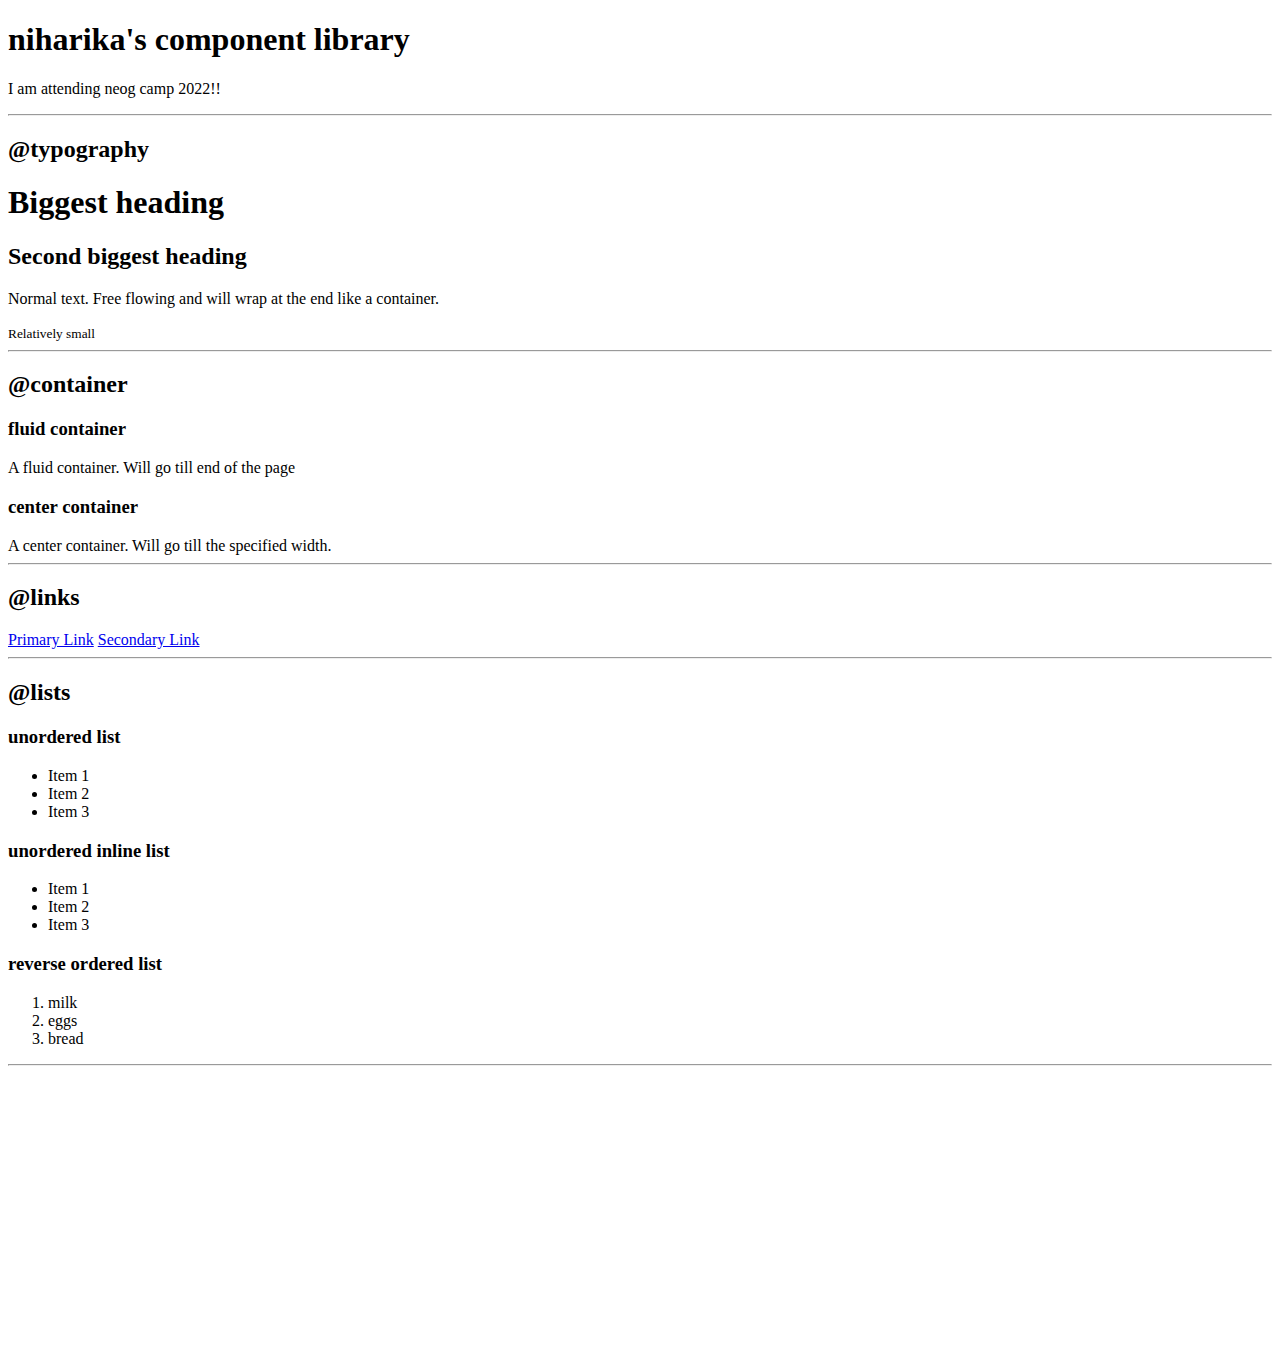
==== index.html @ 6e3919a4 "upto lists" ====
<!DOCTYPE html>
<html lang="en">
<head>
    <meta charset="UTF-8">
    <meta http-equiv="X-UA-Compatible" content="IE=edge">
    <meta name="viewport" content="width=device-width, initial-scale=1.0">
    <title>neog 2 practise</title>
</head>
<body>
    <h1>niharika's component library</h1>
    <p>I am attending neog camp 2022!!</p>

    <hr>

    <h2>@typography</h2>

    <h1>Biggest heading</h1>
    <h2>Second biggest heading</h2>
    <p>Normal text. Free flowing and will wrap at the end like a container.</p>
    <small>Relatively small</small>

    <hr>

    <h2>@container</h2>
    
    <h3>fluid container</h3>
    <div>A fluid container. Will go till end of the page</div>

    <h3>center container</h3>
    <div>A center container. Will go till the specified width.</div>

    <hr>

    <h2>@links</h2>

    <a href="/">Primary Link</a>
    <a href="/">Secondary Link</a>

    <hr>

    <h2>@lists</h2>

    <h3>unordered list</h3>

    <ul>
        <li>Item 1</li>
        <li>Item 2</li>
        <li>Item 3</li>
    </ul>

    <h3>unordered inline list</h3>

    <ul>
        <li>Item 1</li>
        <li>Item 2</li>
        <li>Item 3</li>
    </ul>

    <h3>reverse ordered list</h3>

    <ol>
        <li>milk</li>
        <li>eggs</li>
        <li>bread</li>
    </ol>

    <hr>

<div style="height: 30vh;"></div>
</body>
</html>
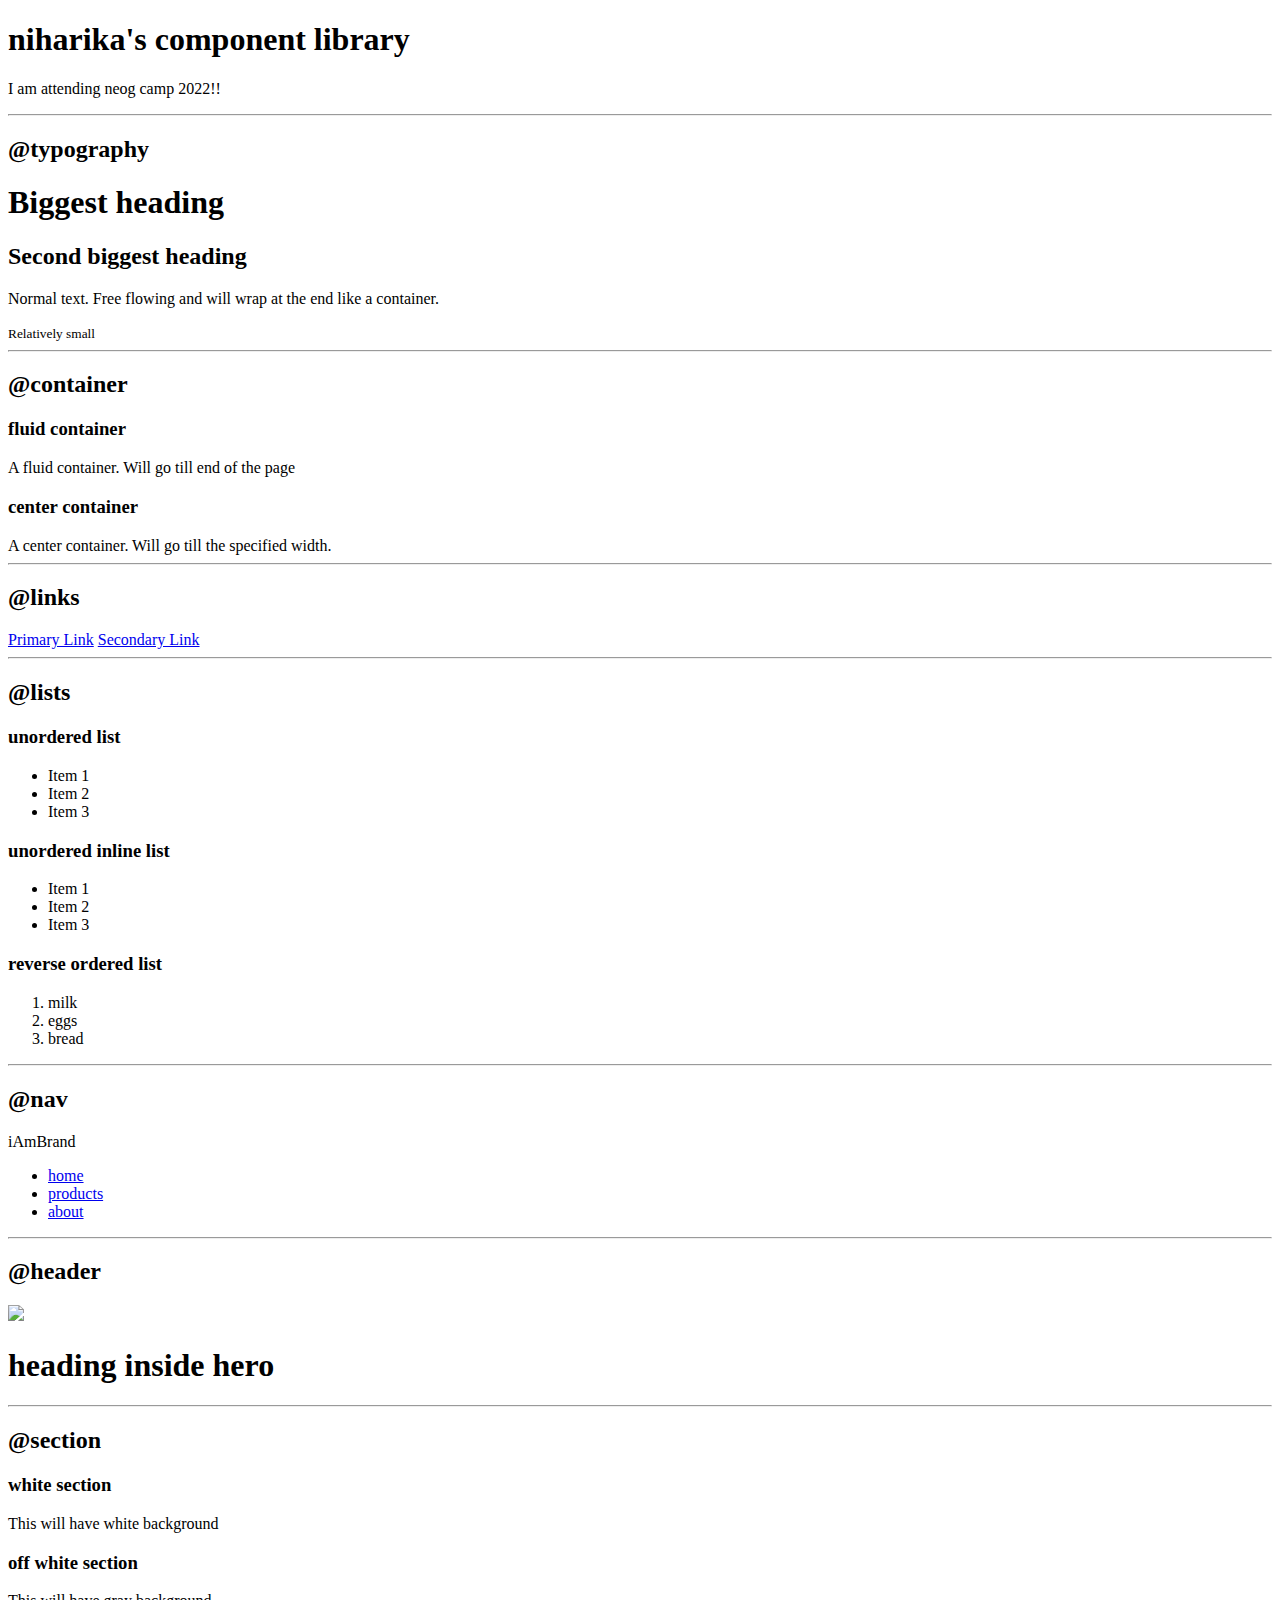
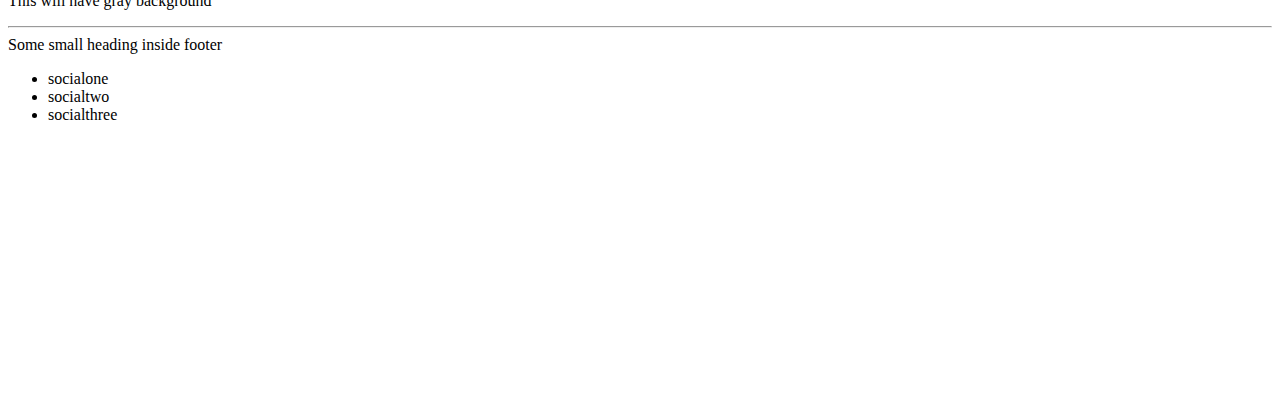
==== commit edf6e2ff: "upto footers (html done)" ====
--- a/index.html
+++ b/index.html
@@ -66,6 +66,55 @@
 
     <hr>
 
-<div style="height: 30vh;"></div>
+    <h2>@nav</h2>
+
+    <div>iAmBrand</div>
+    <ul>
+        <li>
+            <a href="/">home</a>
+        </li>
+        <li>
+            <a href="/">products</a>
+        </li>
+        <li>
+            <a href="/">about</a>
+        </li>
+    </ul>
+
+    <hr>
+
+    <h2>@header</h2>
+
+    <header>
+        <img src="/images/header.svg">
+        <h1>heading inside hero</h1>
+    </header>
+
+    <hr>
+
+    <h2>@section</h2>
+    
+    <section>
+        <h3>white section</h3>
+        <p>This will have white background</p>
+    </section>
+
+    <section>
+        <h3>off white section</h3>
+        <p>This will have gray background</p>
+    </section>
+
+    <hr>
+
+    <footer>
+        <div>Some small heading inside footer</div>
+        <ul>
+            <li>socialone</li>
+            <li>socialtwo</li>
+            <li>socialthree</li>
+        </ul>
+    </footer>
+
+    <div style="height: 30vh;"></div>
 </body>
 </html>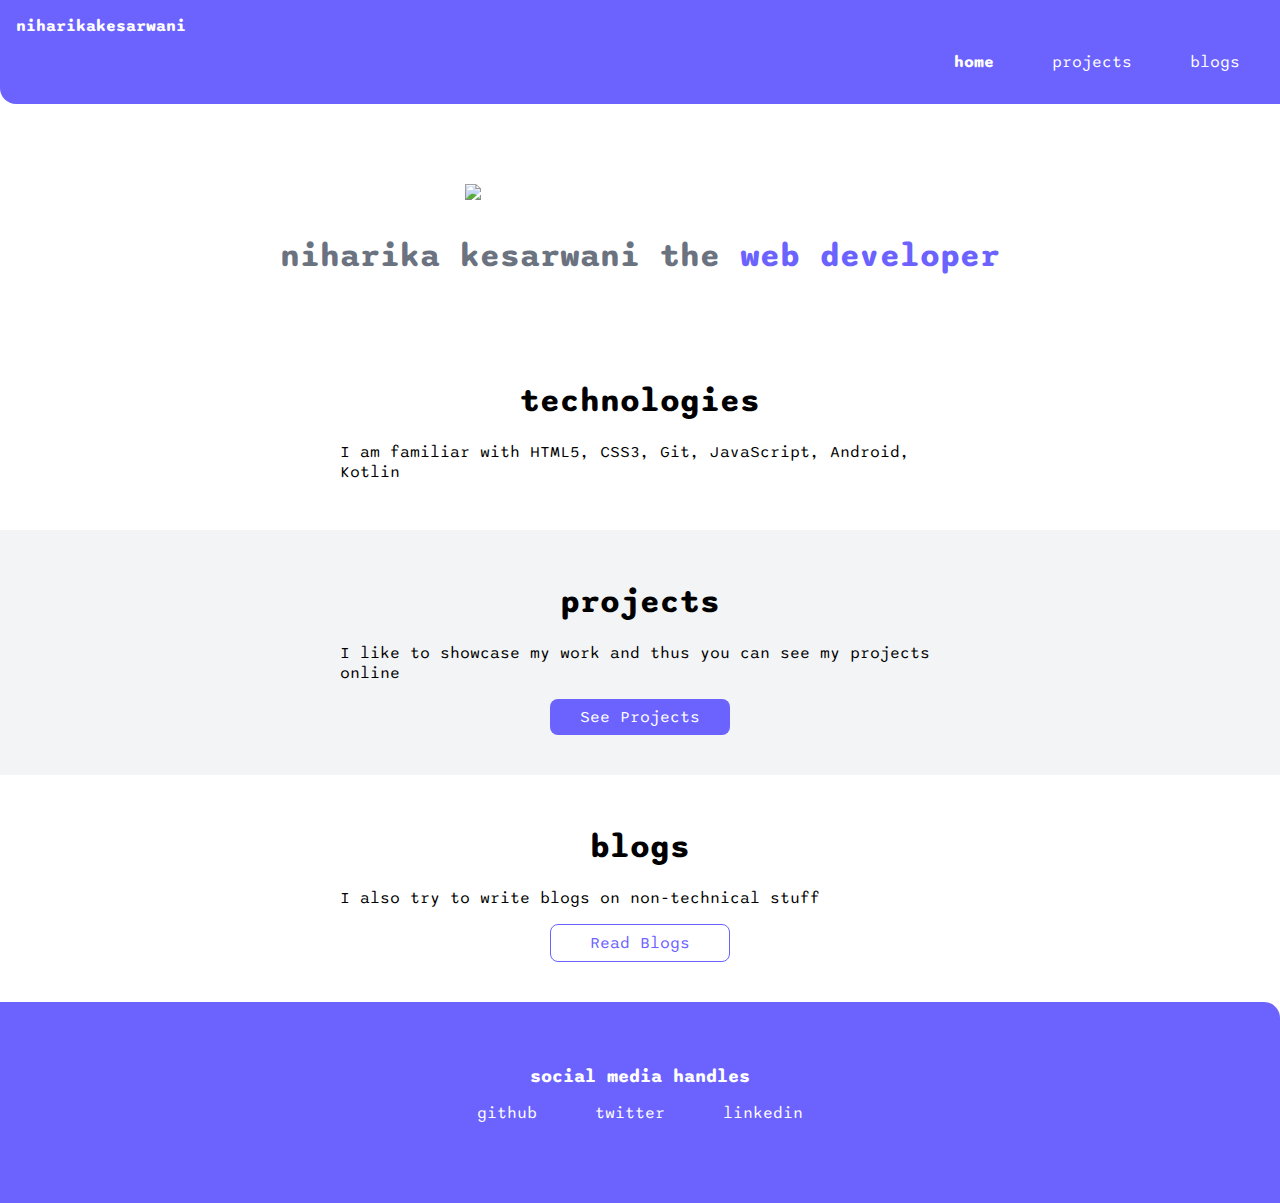
==== commit 38555d1a: "project and blog pages edited" ====
--- a/index.html
+++ b/index.html
@@ -4,117 +4,67 @@
     <meta charset="UTF-8">
     <meta http-equiv="X-UA-Compatible" content="IE=edge">
     <meta name="viewport" content="width=device-width, initial-scale=1.0">
-    <title>neog 2 practise</title>
+    <title>home | niharikakesarwani</title>
+    <link href="styles.css" rel="stylesheet">
 </head>
 <body>
-    <h1>niharika's component library</h1>
-    <p>I am attending neog camp 2022!!</p>
+    <nav class="container navigation">
+        <div class="nav-brand">niharikakesarwani</div>
+        <ul class="list-non-bullet nav-pills">
+            <li class="list-item-inline">
+                <a class="link link-active" href="/">home</a>
+            </li>
+            <li class="list-item-inline">
+                <a class="link" href="/projects.html">projects</a>
+            </li>
+            <li class="list-item-inline">
+                <a class="link" href="/blogs.html">blogs</a>
+            </li>
+        </ul>
+    </nav>
 
-    <hr>
-
-    <h2>@typography</h2>
-
-    <h1>Biggest heading</h1>
-    <h2>Second biggest heading</h2>
-    <p>Normal text. Free flowing and will wrap at the end like a container.</p>
-    <small>Relatively small</small>
-
-    <hr>
-
-    <h2>@container</h2>
-    
-    <h3>fluid container</h3>
-    <div>A fluid container. Will go till end of the page</div>
-
-    <h3>center container</h3>
-    <div>A center container. Will go till the specified width.</div>
-
-    <hr>
-
-    <h2>@links</h2>
-
-    <a href="/">Primary Link</a>
-    <a href="/">Secondary Link</a>
-
-    <hr>
-
-    <h2>@lists</h2>
-
-    <h3>unordered list</h3>
-
-    <ul>
-        <li>Item 1</li>
-        <li>Item 2</li>
-        <li>Item 3</li>
-    </ul>
-
-    <h3>unordered inline list</h3>
-
-    <ul>
-        <li>Item 1</li>
-        <li>Item 2</li>
-        <li>Item 3</li>
-    </ul>
-
-    <h3>reverse ordered list</h3>
-
-    <ol>
-        <li>milk</li>
-        <li>eggs</li>
-        <li>bread</li>
-    </ol>
-
-    <hr>
-
-    <h2>@nav</h2>
-
-    <div>iAmBrand</div>
-    <ul>
-        <li>
-            <a href="/">home</a>
-        </li>
-        <li>
-            <a href="/">products</a>
-        </li>
-        <li>
-            <a href="/">about</a>
-        </li>
-    </ul>
-
-    <hr>
-
-    <h2>@header</h2>
-
-    <header>
-        <img src="/images/header.svg">
-        <h1>heading inside hero</h1>
+    <header class="hero">
+        <img class="hero-img" src="/images/header.svg">
+        <h1 class="hero-heading">niharika kesarwani the <span class="heading-inverted"> web developer </span></h1>
     </header>
 
-    <hr>
-
-    <h2>@section</h2>
-    
-    <section>
-        <h3>white section</h3>
-        <p>This will have white background</p>
+    <section class="section">
+        <div class="container container-center">
+            <h1>technologies</h1>
+            <p>I am familiar with HTML5, CSS3, Git, JavaScript, Android, Kotlin</p>
+        </div>
     </section>
 
-    <section>
-        <h3>off white section</h3>
-        <p>This will have gray background</p>
+    <section class="section ow">
+        <div class="container container-center">
+            <h1>projects</h1>
+            <p>I like to showcase my work and thus you can see my projects online</p>
+            <a class="link link-primary" href="/projects.html">See Projects</a>
+        </div>
     </section>
 
-    <hr>
+    <section class="section">
+        <div class="container container-center">
+            <h1>blogs</h1>
+            <p>I also try to write blogs on non-technical stuff</p>
+            <a class="link link-secondary" href="/blogs.html">Read Blogs</a>
+        </div>
+    </section>
 
-    <footer>
-        <div>Some small heading inside footer</div>
-        <ul>
-            <li>socialone</li>
-            <li>socialtwo</li>
-            <li>socialthree</li>
+    <footer class="footer">
+        <div class="footer-header">social media handles</div>
+        <ul class="list-non-bullet">
+            <li class="list-item-inline">
+                <a class="link" href="https://github.com/NiharikaNeha">github</a>
+            </li>
+            <li class="list-item-inline">
+                <a class="link" href="https://twitter.com/Niharika_twt">twitter</a>
+            </li>
+            <li class="list-item-inline">
+                <a class="link" href="https://linkedin.com/in/niharika-kesarwani">linkedin</a>
+            </li>
+
         </ul>
     </footer>
-
-    <div style="height: 30vh;"></div>
 </body>
 </html>--- a/styles.css
+++ b/styles.css
@@ -0,0 +1,145 @@
+@import url('https://fonts.googleapis.com/css2?family=Sono&display=swap');
+
+:root {
+    --primary-color: #6C63FF;
+    --off-white: #F3F4F6;
+    --dark-gray: #6B7280;
+}
+
+body{
+    font-family: 'Sono', sans-serif;
+    margin: 0px;
+}
+
+hr{
+    margin: 2rem 0rem;
+}
+
+.container{
+    padding: 0rem 1rem;
+}
+
+.container-center{
+    max-width: 600px;
+    margin: auto;
+}
+
+.link{
+    text-decoration: none;
+    padding: 0.5rem 1rem;
+    box-sizing: border-box;
+    text-align: center;
+}
+
+.link-primary{
+    background-color: var(--primary-color);
+    border-radius: 0.5rem;
+    color: white;
+    display: block;
+    max-width: 180px;
+    margin: 0.5rem auto;
+}
+
+.link-secondary{
+    color: var(--primary-color);
+    border-radius: 0.5rem;
+    border: 1px solid var(--primary-color);
+    display: block;
+    max-width: 180px;
+    margin: 0.5rem auto;
+}
+
+.list-non-bullet{
+    list-style: none;
+}
+
+.list-item-inline{
+    display: inline;
+    padding: 0rem 0.5rem;
+}
+
+.navigation{
+    background-color: var(--primary-color);
+    color: white;
+    padding: 1rem;
+    border-bottom-left-radius: 1rem;
+}
+
+.nav-brand{
+    font-weight: bold;
+}
+
+.nav-pills{
+    text-align: right;
+}
+
+.navigation .link {
+    color: white;
+}
+
+.navigation .link-active {
+    font-weight: bold;
+}
+
+.hero{
+    padding: 2rem;
+    padding-top: 5rem;
+}
+
+.hero-img{
+   max-width: 80%;
+   width: 350px;
+   margin: auto; 
+   display: block;
+}
+
+.hero-heading{
+    color: var(--dark-gray);
+    padding-top: 1rem;
+    text-align: center;
+}
+
+.heading-inverted{
+    color: var(--primary-color);
+}
+
+.section{
+    padding: 2rem;
+}
+
+.section h1{
+    text-align: center;
+}
+
+.ow{
+    background-color: var(--off-white);
+}
+
+.footer{
+    background-color: var(--primary-color);
+    padding: 4rem 1rem;
+    text-align: center;
+    color: white;
+    border-top-right-radius: 1rem;
+}
+
+.footer .link {
+    color: white;
+}
+
+.footer-header {
+    font-weight: bold;
+    font-size: large;
+}
+
+.footer ul{
+    padding-inline-start: 0px;
+}
+
+.showcase-list {
+    padding: 2rem;
+}
+
+.showcase-blog {
+    padding-bottom: 6rem;
+}